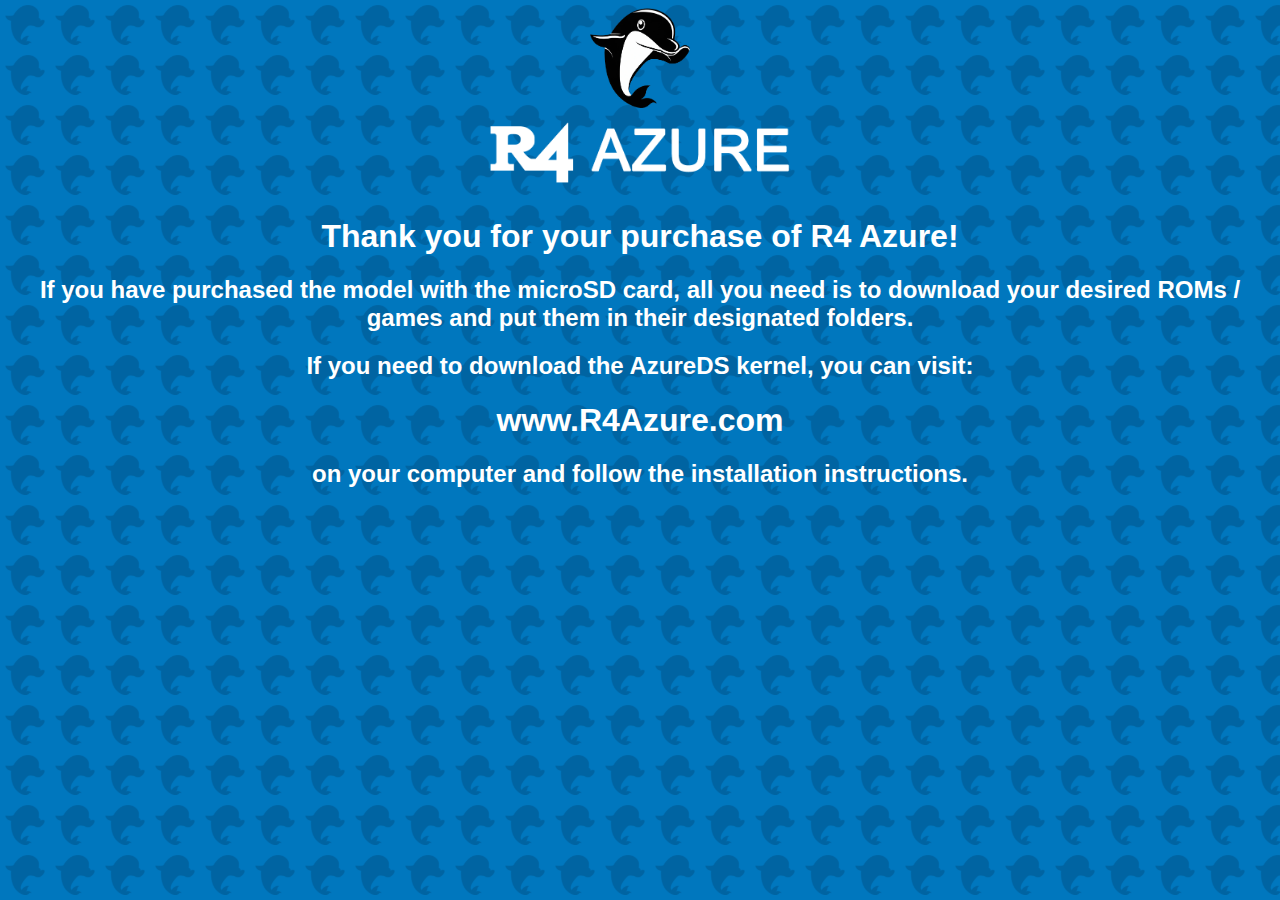
==== index_mobile.html @ 731b3a5d "r4AzureFirstPush" ====
<!DOCTYPE html>
<html>

<head>
  <meta charset="UTF-8">
  <meta name="viewport" content="width=device-width, initial-scale=1.0">
  <title>R4 Azure - Mobile Page</title>
  <center>
    <img src="r4_azure_dolphin.png" width="100" height="100" class="dolphin-img">
    <br>
    <img src="r4_azure_title.png" width="300" height="300" class="title-img">
</head>

<body>
  <!-- Your different mobile content here -->
  <h1>Thank you for your purchase of R4 Azure!</h1>
  <h2>If you have purchased the model with the microSD card, all you need is to download your desired ROMs / games and put them in their designated folders.</h2>
  <h2>If you need to download the AzureDS kernel, you can visit:</h2><h1>www.R4Azure.com</h1>
  <h2> on your computer and follow the installation instructions.</h2>
  <link rel="stylesheet" type="text/css" href="mobile-style.css">
  <script src="mobile-script.js"></script>
</body>

</html>
---- mobile-style.css ----
body {
  background-color: #0077be;
     background-image: url('data:image/svg+xml;utf8,<svg xmlns="http://www.w3.org/2000/svg" xmlns:xlink="http://www.w3.org/1999/xlink" width="50" height="50"><image width="40" height="40" xlink:href="[data-uri]" /></svg>');
  background-repeat: repeat;
  background-size: 50px 50px;
  background-position: 5px 5px;
  /* Adds 10px space between each repeated image */
  font-family: Arial;
  color: white;

}

.header {
  text-align: center;
}

.FAQ {
  padding: 50px;
  /* add padding to the content area */
  margin: 0 calc((100vw - 50%) / 2);
  /* add margin to create space between the content area and the tabs */
  color: white;
}

.tab {
  display: inline-block;
  border: 2px solid white;
  border-radius: 50px;
  padding: 10px 20px;
  margin: 20px 10px;
  font-size: 20px;
  font-weight: bold;
  background-image: linear-gradient(to bottom, #7c202b, #4d0a0f);
  color: white;
  text-align: center;
  cursor: pointer;
}

.tab:hover {
  background-color: white;
  background-image: linear-gradient(to bottom, #4d0a0f, #7c202b);
}

.title-img {
  margin: 0 auto;
  max-width: 100%;
  height: auto;
  /*border-radius: 50px;*/
  /*background: linear-gradient(to bottom, #0077be, #1da1f2);*/
  padding: 10px;
  /* add padding to increase space between border and image */
}

.content {
  background-color: rgba(51, 146, 203, 1);
  /* semi-transparent blue background color */
  border-radius: 10px;
  /* rounded corners */
  padding: 50px;
  /* add padding to the content area */
  margin: 0 calc((100vw - 80%) / 2);
  /* add margin to create space between the content area and the tabs */
  color: white;
  white-space: nowrap;
  overflow: hidden;
  text-overflow: ellipsis;
}

.footer {
  background-color: #0064a2;
  color: #ffffff;
  padding: 10px;
  text-align: center;
}

#content {
  text-align: center;
}
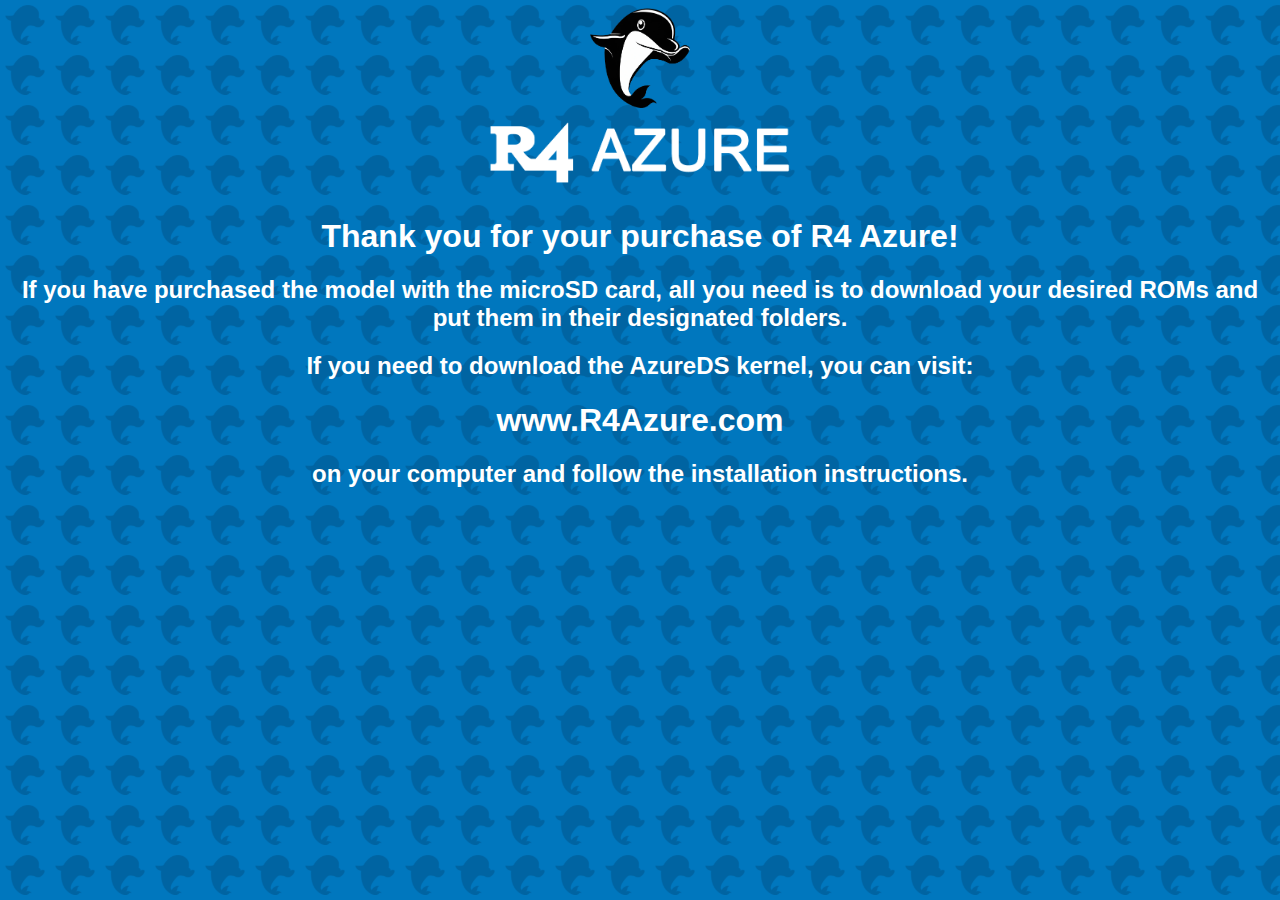
==== commit b4a55fea: "fix: description fixes" ====
--- a/index_mobile.html
+++ b/index_mobile.html
@@ -14,7 +14,7 @@
 <body>
   <!-- Your different mobile content here -->
   <h1>Thank you for your purchase of R4 Azure!</h1>
-  <h2>If you have purchased the model with the microSD card, all you need is to download your desired ROMs / games and put them in their designated folders.</h2>
+  <h2>If you have purchased the model with the microSD card, all you need is to download your desired ROMs and put them in their designated folders.</h2>
   <h2>If you need to download the AzureDS kernel, you can visit:</h2><h1>www.R4Azure.com</h1>
   <h2> on your computer and follow the installation instructions.</h2>
   <link rel="stylesheet" type="text/css" href="mobile-style.css">
